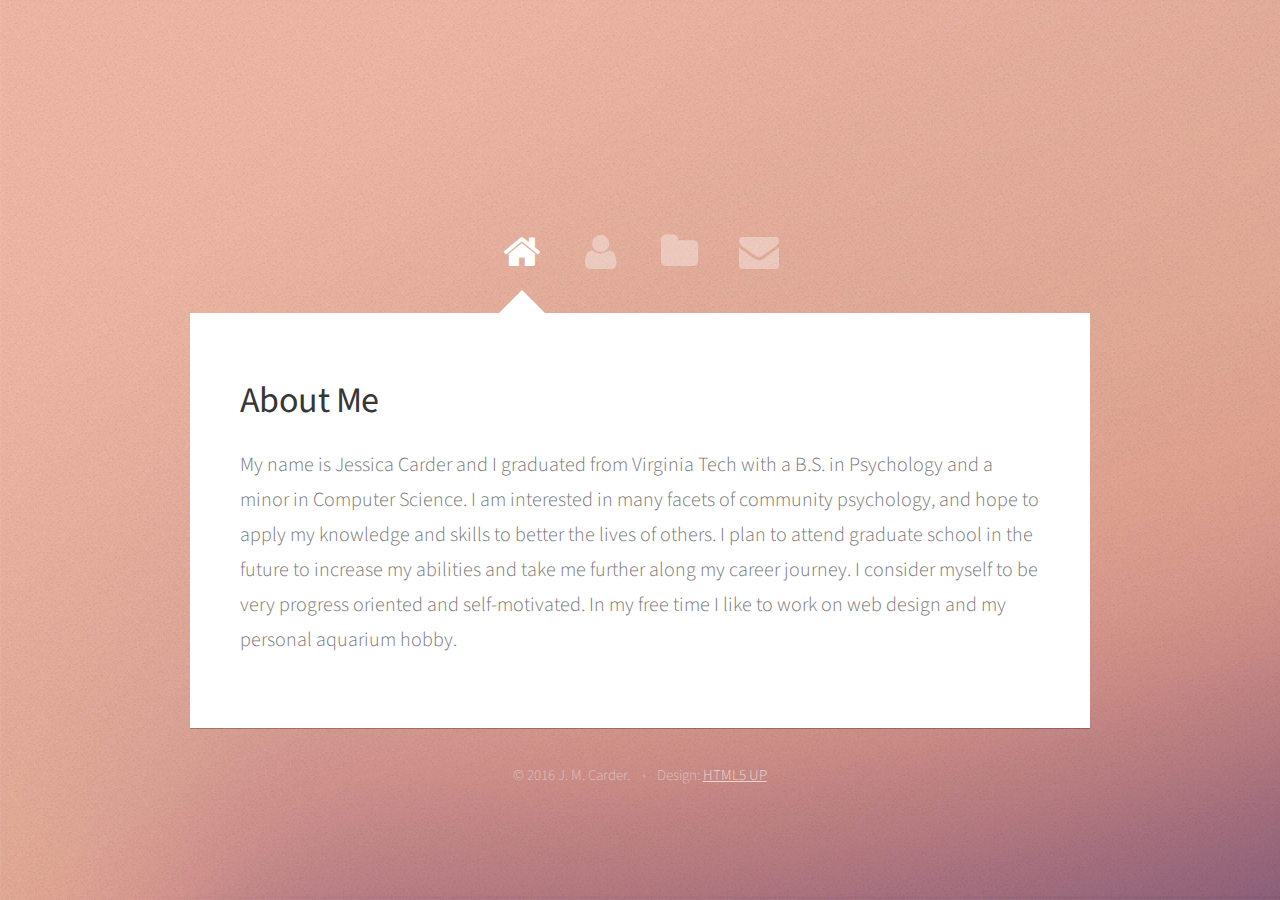
==== about.html @ 9dcfbce8 "Update about.html" ====
<!DOCTYPE HTML>
<!--
	Astral by HTML5 UP
	html5up.net | @ajlkn
	Free for personal and commercial use under the CCA 3.0 license (html5up.net/license)
-->
<html>
	<head>
		<title>J. M. Carder</title>
		<meta charset="utf-8" />
		<meta name="viewport" content="width=device-width, initial-scale=1" />
		<!--[if lte IE 8]><script src="assets/js/ie/html5shiv.js"></script><![endif]-->
		<link rel="stylesheet" href="assets/css/main.css" />
		<noscript><link rel="stylesheet" href="assets/css/noscript.css" /></noscript>
		<!--[if lte IE 8]><link rel="stylesheet" href="assets/css/ie8.css" /><![endif]-->
	</head>
	<body>

		<!-- Wrapper-->
			<div id="wrapper">

				<!-- Nav -->
					<nav id="nav">
						<a href="/index" class="icon fa-home active"><span>Home</span></a>
						<a href="/about" class="icon fa-user"><span>About Me</span></a>
						<a href="/resume" class="icon fa-folder"><span>Resume</span></a>
						<a href="mailto:jessi.michelle.67@gmail.com" class="icon fa-envelope"><span>Contact</span></a>
					</nav>

				<!-- Main -->
					<div id="main">

						<!-- About -->
							<article id="about" class="panel">
								<header>
									<h2>About Me</h2>
								</header>
								<p>
									My name is Jessica Carder and I graduated from Virginia Tech with a B.S. in Psychology and a minor in Computer Science. I am interested in many facets of community psychology, and hope to apply my knowledge and skills to better the lives of others. I plan to attend graduate school in the future to increase my abilities and take me further along my career journey. I consider myself to be very progress oriented and self-motivated. In my free time I like to work on web design and my personal aquarium hobby.
								</p>
							</article>

					</div>

				<!-- Footer -->
					<div id="footer">
						<ul class="copyright">
							<li>&copy; 2016 J. M. Carder.</li><li>Design: <a href="http://html5up.net">HTML5 UP</a></li>
						</ul>
					</div>

			</div>

		<!-- Scripts -->
			<script src="assets/js/jquery.min.js"></script>
			<script src="assets/js/skel.min.js"></script>
			<script src="assets/js/skel-viewport.min.js"></script>
			<script src="assets/js/util.js"></script>
			<!--[if lte IE 8]><script src="assets/js/ie/respond.min.js"></script><![endif]-->
			<script src="assets/js/main.js"></script>

	</body>
</html>
---- assets/css/main.css ----
@import url("https://fonts.googleapis.com/css?family=Source+Sans+Pro:300,400,300italic,400italic");
@import url("font-awesome.min.css");

/*
	Astral by HTML5 UP
	html5up.net | @ajlkn
	Free for personal and commercial use under the CCA 3.0 license (html5up.net/license)
*/

/* Reset */

	html, body, div, span, applet, object, iframe, h1, h2, h3, h4, h5, h6, p, blockquote, pre, a, abbr, acronym, address, big, cite, code, del, dfn, em, img, ins, kbd, q, s, samp, small, strike, strong, sub, sup, tt, var, b, u, i, center, dl, dt, dd, ol, ul, li, fieldset, form, label, legend, table, caption, tbody, tfoot, thead, tr, th, td, article, aside, canvas, details, embed, figure, figcaption, footer, header, hgroup, menu, nav, output, ruby, section, summary, time, mark, audio, video {
		margin: 0;
		padding: 0;
		border: 0;
		font-size: 100%;
		font: inherit;
		vertical-align: baseline;
	}

	article, aside, details, figcaption, figure, footer, header, hgroup, menu, nav, section {
		display: block;
	}

	body {
		line-height: 1;
	}

	ol, ul {
		list-style: none;
	}

	blockquote, q {
		quotes: none;
	}

	blockquote:before, blockquote:after, q:before, q:after {
		content: '';
		content: none;
	}

	table {
		border-collapse: collapse;
		border-spacing: 0;
	}

	body {
		-webkit-text-size-adjust: none;
	}

/* Box Model */

	*, *:before, *:after {
		-moz-box-sizing: border-box;
		-webkit-box-sizing: border-box;
		box-sizing: border-box;
	}

/* Grid */

	.row {
		border-bottom: solid 1px transparent;
		-moz-box-sizing: border-box;
		-webkit-box-sizing: border-box;
		box-sizing: border-box;
	}

	.row > * {
		float: left;
		-moz-box-sizing: border-box;
		-webkit-box-sizing: border-box;
		box-sizing: border-box;
	}

	.row:after, .row:before {
		content: '';
		display: block;
		clear: both;
		height: 0;
	}

	.row.uniform > * > :first-child {
		margin-top: 0;
	}

	.row.uniform > * > :last-child {
		margin-bottom: 0;
	}

	.row.\30 \25 > * {
		padding: 0 0 0 0px;
	}

	.row.\30 \25 {
		margin: 0 0 -1px 0px;
	}

	.row.uniform.\30 \25 > * {
		padding: 0px 0 0 0px;
	}

	.row.uniform.\30 \25 {
		margin: 0px 0 -1px 0px;
	}

	.row > * {
		padding: 0 0 0 40px;
	}

	.row {
		margin: 0 0 -1px -40px;
	}

	.row.uniform > * {
		padding: 40px 0 0 40px;
	}

	.row.uniform {
		margin: -40px 0 -1px -40px;
	}

	.row.\32 00\25 > * {
		padding: 0 0 0 80px;
	}

	.row.\32 00\25 {
		margin: 0 0 -1px -80px;
	}

	.row.uniform.\32 00\25 > * {
		padding: 80px 0 0 80px;
	}

	.row.uniform.\32 00\25 {
		margin: -80px 0 -1px -80px;
	}

	.row.\31 50\25 > * {
		padding: 0 0 0 60px;
	}

	.row.\31 50\25 {
		margin: 0 0 -1px -60px;
	}

	.row.uniform.\31 50\25 > * {
		padding: 60px 0 0 60px;
	}

	.row.uniform.\31 50\25 {
		margin: -60px 0 -1px -60px;
	}

	.row.\35 0\25 > * {
		padding: 0 0 0 20px;
	}

	.row.\35 0\25 {
		margin: 0 0 -1px -20px;
	}

	.row.uniform.\35 0\25 > * {
		padding: 20px 0 0 20px;
	}

	.row.uniform.\35 0\25 {
		margin: -20px 0 -1px -20px;
	}

	.row.\32 5\25 > * {
		padding: 0 0 0 10px;
	}

	.row.\32 5\25 {
		margin: 0 0 -1px -10px;
	}

	.row.uniform.\32 5\25 > * {
		padding: 10px 0 0 10px;
	}

	.row.uniform.\32 5\25 {
		margin: -10px 0 -1px -10px;
	}

	.\31 2u, .\31 2u\24 {
		width: 100%;
		clear: none;
		margin-left: 0;
	}

	.\31 1u, .\31 1u\24 {
		width: 91.6666666667%;
		clear: none;
		margin-left: 0;
	}

	.\31 0u, .\31 0u\24 {
		width: 83.3333333333%;
		clear: none;
		margin-left: 0;
	}

	.\39 u, .\39 u\24 {
		width: 75%;
		clear: none;
		margin-left: 0;
	}

	.\38 u, .\38 u\24 {
		width: 66.6666666667%;
		clear: none;
		margin-left: 0;
	}

	.\37 u, .\37 u\24 {
		width: 58.3333333333%;
		clear: none;
		margin-left: 0;
	}

	.\36 u, .\36 u\24 {
		width: 50%;
		clear: none;
		margin-left: 0;
	}

	.\35 u, .\35 u\24 {
		width: 41.6666666667%;
		clear: none;
		margin-left: 0;
	}

	.\34 u, .\34 u\24 {
		width: 33.3333333333%;
		clear: none;
		margin-left: 0;
	}

	.\33 u, .\33 u\24 {
		width: 25%;
		clear: none;
		margin-left: 0;
	}

	.\32 u, .\32 u\24 {
		width: 16.6666666667%;
		clear: none;
		margin-left: 0;
	}

	.\31 u, .\31 u\24 {
		width: 8.3333333333%;
		clear: none;
		margin-left: 0;
	}

	.\31 2u\24 + *,
	.\31 1u\24 + *,
	.\31 0u\24 + *,
	.\39 u\24 + *,
	.\38 u\24 + *,
	.\37 u\24 + *,
	.\36 u\24 + *,
	.\35 u\24 + *,
	.\34 u\24 + *,
	.\33 u\24 + *,
	.\32 u\24 + *,
	.\31 u\24 + * {
		clear: left;
	}

	.\-11u {
		margin-left: 91.66667%;
	}

	.\-10u {
		margin-left: 83.33333%;
	}

	.\-9u {
		margin-left: 75%;
	}

	.\-8u {
		margin-left: 66.66667%;
	}

	.\-7u {
		margin-left: 58.33333%;
	}

	.\-6u {
		margin-left: 50%;
	}

	.\-5u {
		margin-left: 41.66667%;
	}

	.\-4u {
		margin-left: 33.33333%;
	}

	.\-3u {
		margin-left: 25%;
	}

	.\-2u {
		margin-left: 16.66667%;
	}

	.\-1u {
		margin-left: 8.33333%;
	}

	@media screen and (min-width: 737px) {

		.row > * {
			padding: 25px 0 0 25px;
		}

		.row {
			margin: -25px 0 -1px -25px;
		}

		.row.uniform > * {
			padding: 25px 0 0 25px;
		}

		.row.uniform {
			margin: -25px 0 -1px -25px;
		}

		.row.\32 00\25 > * {
			padding: 50px 0 0 50px;
		}

		.row.\32 00\25 {
			margin: -50px 0 -1px -50px;
		}

		.row.uniform.\32 00\25 > * {
			padding: 50px 0 0 50px;
		}

		.row.uniform.\32 00\25 {
			margin: -50px 0 -1px -50px;
		}

		.row.\31 50\25 > * {
			padding: 37.5px 0 0 37.5px;
		}

		.row.\31 50\25 {
			margin: -37.5px 0 -1px -37.5px;
		}

		.row.uniform.\31 50\25 > * {
			padding: 37.5px 0 0 37.5px;
		}

		.row.uniform.\31 50\25 {
			margin: -37.5px 0 -1px -37.5px;
		}

		.row.\35 0\25 > * {
			padding: 12.5px 0 0 12.5px;
		}

		.row.\35 0\25 {
			margin: -12.5px 0 -1px -12.5px;
		}

		.row.uniform.\35 0\25 > * {
			padding: 12.5px 0 0 12.5px;
		}

		.row.uniform.\35 0\25 {
			margin: -12.5px 0 -1px -12.5px;
		}

		.row.\32 5\25 > * {
			padding: 6.25px 0 0 6.25px;
		}

		.row.\32 5\25 {
			margin: -6.25px 0 -1px -6.25px;
		}

		.row.uniform.\32 5\25 > * {
			padding: 6.25px 0 0 6.25px;
		}

		.row.uniform.\32 5\25 {
			margin: -6.25px 0 -1px -6.25px;
		}

		.\31 2u\28desktop\29, .\31 2u\24\28desktop\29 {
			width: 100%;
			clear: none;
			margin-left: 0;
		}

		.\31 1u\28desktop\29, .\31 1u\24\28desktop\29 {
			width: 91.6666666667%;
			clear: none;
			margin-left: 0;
		}

		.\31 0u\28desktop\29, .\31 0u\24\28desktop\29 {
			width: 83.3333333333%;
			clear: none;
			margin-left: 0;
		}

		.\39 u\28desktop\29, .\39 u\24\28desktop\29 {
			width: 75%;
			clear: none;
			margin-left: 0;
		}

		.\38 u\28desktop\29, .\38 u\24\28desktop\29 {
			width: 66.6666666667%;
			clear: none;
			margin-left: 0;
		}

		.\37 u\28desktop\29, .\37 u\24\28desktop\29 {
			width: 58.3333333333%;
			clear: none;
			margin-left: 0;
		}

		.\36 u\28desktop\29, .\36 u\24\28desktop\29 {
			width: 50%;
			clear: none;
			margin-left: 0;
		}

		.\35 u\28desktop\29, .\35 u\24\28desktop\29 {
			width: 41.6666666667%;
			clear: none;
			margin-left: 0;
		}

		.\34 u\28desktop\29, .\34 u\24\28desktop\29 {
			width: 33.3333333333%;
			clear: none;
			margin-left: 0;
		}

		.\33 u\28desktop\29, .\33 u\24\28desktop\29 {
			width: 25%;
			clear: none;
			margin-left: 0;
		}

		.\32 u\28desktop\29, .\32 u\24\28desktop\29 {
			width: 16.6666666667%;
			clear: none;
			margin-left: 0;
		}

		.\31 u\28desktop\29, .\31 u\24\28desktop\29 {
			width: 8.3333333333%;
			clear: none;
			margin-left: 0;
		}

		.\31 2u\24\28desktop\29 + *,
		.\31 1u\24\28desktop\29 + *,
		.\31 0u\24\28desktop\29 + *,
		.\39 u\24\28desktop\29 + *,
		.\38 u\24\28desktop\29 + *,
		.\37 u\24\28desktop\29 + *,
		.\36 u\24\28desktop\29 + *,
		.\35 u\24\28desktop\29 + *,
		.\34 u\24\28desktop\29 + *,
		.\33 u\24\28desktop\29 + *,
		.\32 u\24\28desktop\29 + *,
		.\31 u\24\28desktop\29 + * {
			clear: left;
		}

		.\-11u\28desktop\29 {
			margin-left: 91.66667%;
		}

		.\-10u\28desktop\29 {
			margin-left: 83.33333%;
		}

		.\-9u\28desktop\29 {
			margin-left: 75%;
		}

		.\-8u\28desktop\29 {
			margin-left: 66.66667%;
		}

		.\-7u\28desktop\29 {
			margin-left: 58.33333%;
		}

		.\-6u\28desktop\29 {
			margin-left: 50%;
		}

		.\-5u\28desktop\29 {
			margin-left: 41.66667%;
		}

		.\-4u\28desktop\29 {
			margin-left: 33.33333%;
		}

		.\-3u\28desktop\29 {
			margin-left: 25%;
		}

		.\-2u\28desktop\29 {
			margin-left: 16.66667%;
		}

		.\-1u\28desktop\29 {
			margin-left: 8.33333%;
		}

	}

	@media screen and (max-width: 736px) {

		.row > * {
			padding: 15px 0 0 15px;
		}

		.row {
			margin: -15px 0 -1px -15px;
		}

		.row.uniform > * {
			padding: 15px 0 0 15px;
		}

		.row.uniform {
			margin: -15px 0 -1px -15px;
		}

		.row.\32 00\25 > * {
			padding: 30px 0 0 30px;
		}

		.row.\32 00\25 {
			margin: -30px 0 -1px -30px;
		}

		.row.uniform.\32 00\25 > * {
			padding: 30px 0 0 30px;
		}

		.row.uniform.\32 00\25 {
			margin: -30px 0 -1px -30px;
		}

		.row.\31 50\25 > * {
			padding: 22.5px 0 0 22.5px;
		}

		.row.\31 50\25 {
			margin: -22.5px 0 -1px -22.5px;
		}

		.row.uniform.\31 50\25 > * {
			padding: 22.5px 0 0 22.5px;
		}

		.row.uniform.\31 50\25 {
			margin: -22.5px 0 -1px -22.5px;
		}

		.row.\35 0\25 > * {
			padding: 7.5px 0 0 7.5px;
		}

		.row.\35 0\25 {
			margin: -7.5px 0 -1px -7.5px;
		}

		.row.uniform.\35 0\25 > * {
			padding: 7.5px 0 0 7.5px;
		}

		.row.uniform.\35 0\25 {
			margin: -7.5px 0 -1px -7.5px;
		}

		.row.\32 5\25 > * {
			padding: 3.75px 0 0 3.75px;
		}

		.row.\32 5\25 {
			margin: -3.75px 0 -1px -3.75px;
		}

		.row.uniform.\32 5\25 > * {
			padding: 3.75px 0 0 3.75px;
		}

		.row.uniform.\32 5\25 {
			margin: -3.75px 0 -1px -3.75px;
		}

		.\31 2u\28mobile\29, .\31 2u\24\28mobile\29 {
			width: 100%;
			clear: none;
			margin-left: 0;
		}

		.\31 1u\28mobile\29, .\31 1u\24\28mobile\29 {
			width: 91.6666666667%;
			clear: none;
			margin-left: 0;
		}

		.\31 0u\28mobile\29, .\31 0u\24\28mobile\29 {
			width: 83.3333333333%;
			clear: none;
			margin-left: 0;
		}

		.\39 u\28mobile\29, .\39 u\24\28mobile\29 {
			width: 75%;
			clear: none;
			margin-left: 0;
		}

		.\38 u\28mobile\29, .\38 u\24\28mobile\29 {
			width: 66.6666666667%;
			clear: none;
			margin-left: 0;
		}

		.\37 u\28mobile\29, .\37 u\24\28mobile\29 {
			width: 58.3333333333%;
			clear: none;
			margin-left: 0;
		}

		.\36 u\28mobile\29, .\36 u\24\28mobile\29 {
			width: 50%;
			clear: none;
			margin-left: 0;
		}

		.\35 u\28mobile\29, .\35 u\24\28mobile\29 {
			width: 41.6666666667%;
			clear: none;
			margin-left: 0;
		}

		.\34 u\28mobile\29, .\34 u\24\28mobile\29 {
			width: 33.3333333333%;
			clear: none;
			margin-left: 0;
		}

		.\33 u\28mobile\29, .\33 u\24\28mobile\29 {
			width: 25%;
			clear: none;
			margin-left: 0;
		}

		.\32 u\28mobile\29, .\32 u\24\28mobile\29 {
			width: 16.6666666667%;
			clear: none;
			margin-left: 0;
		}

		.\31 u\28mobile\29, .\31 u\24\28mobile\29 {
			width: 8.3333333333%;
			clear: none;
			margin-left: 0;
		}

		.\31 2u\24\28mobile\29 + *,
		.\31 1u\24\28mobile\29 + *,
		.\31 0u\24\28mobile\29 + *,
		.\39 u\24\28mobile\29 + *,
		.\38 u\24\28mobile\29 + *,
		.\37 u\24\28mobile\29 + *,
		.\36 u\24\28mobile\29 + *,
		.\35 u\24\28mobile\29 + *,
		.\34 u\24\28mobile\29 + *,
		.\33 u\24\28mobile\29 + *,
		.\32 u\24\28mobile\29 + *,
		.\31 u\24\28mobile\29 + * {
			clear: left;
		}

		.\-11u\28mobile\29 {
			margin-left: 91.66667%;
		}

		.\-10u\28mobile\29 {
			margin-left: 83.33333%;
		}

		.\-9u\28mobile\29 {
			margin-left: 75%;
		}

		.\-8u\28mobile\29 {
			margin-left: 66.66667%;
		}

		.\-7u\28mobile\29 {
			margin-left: 58.33333%;
		}

		.\-6u\28mobile\29 {
			margin-left: 50%;
		}

		.\-5u\28mobile\29 {
			margin-left: 41.66667%;
		}

		.\-4u\28mobile\29 {
			margin-left: 33.33333%;
		}

		.\-3u\28mobile\29 {
			margin-left: 25%;
		}

		.\-2u\28mobile\29 {
			margin-left: 16.66667%;
		}

		.\-1u\28mobile\29 {
			margin-left: 8.33333%;
		}

	}

/* Basic */

	body {
		background-image: url("images/overlay.png"), url("images/bg.jpg");
		background-repeat: repeat, no-repeat;
		background-size: auto, 100% 100%;
		font-family: 'Source Sans Pro', sans-serif;
		font-weight: 300;
		color: #777777;
	}

		body.is-loading *, body.is-loading *:before, body.is-loading *:after {
			-moz-transition: none !important;
			-webkit-transition: none !important;
			-ms-transition: none !important;
			transition: none !important;
			-moz-animation: none !important;
			-webkit-animation: none !important;
			-ms-animation: none !important;
			animation: none !important;
		}

	input, textarea, select {
		font-family: 'Source Sans Pro', sans-serif;
		font-weight: 300;
		color: #777777;
	}

	strong, b, h1, h2, h3, h4, h5, h6 {
		font-weight: 400;
		color: #363636;
	}

	blockquote {
		border-left: solid 0.5em #ddd;
		padding: 1em 0 1em 2em;
		font-style: italic;
	}

	em, i {
		font-style: italic;
	}

	hr {
		border: 0;
		border-top: solid 1px #ddd;
		padding: 1.5em 0 0 0;
		margin: 1.75em 0 0 0;
	}

	sub {
		position: relative;
		top: 0.5em;
		font-size: 0.8em;
	}

	sup {
		position: relative;
		top: -0.5em;
		font-size: 0.8em;
	}

	br.clear {
		clear: both;
	}

	p, ul, ol, dl, table, blockquote, form {
		margin-bottom: 2em;
	}

/* Table */

	table {
		width: 100%;
	}

		table.default tbody tr {
			border-bottom: solid 1px #f4f4f4;
		}

		table.default td {
			padding: 0.5em 1em 0.5em 1em;
		}

		table.default th {
			text-align: left;
			font-weight: 400;
			padding: 0.5em 1em 0.5em 1em;
		}

		table.default thead {
			border-bottom: solid 2px #f4f4f4;
		}

/* Form */

	form label {
		display: block;
		font-weight: 400;
		color: #363636;
		margin: 0 0 1em 0;
	}

	form input[type="text"],
	form input[type="email"],
	form input[type="password"],
	form select,
	form textarea {
		-webkit-appearance: none;
		border: 0;
		background: #f4f4f4;
		padding: 0.75em;
		width: 100%;
		-moz-transition: background-color .25s ease-in-out;
		-webkit-transition: background-color .25s ease-in-out;
		-ms-transition: background-color .25s ease-in-out;
		transition: background-color .25s ease-in-out;
	}

		form input[type="text"]:focus,
		form input[type="email"]:focus,
		form input[type="password"]:focus,
		form select:focus,
		form textarea:focus {
			background: #f8f8f8;
		}

	form input[type="text"],
	form input[type="email"],
	form input[type="password"],
	form select {
		line-height: 1.35em;
	}

	form ::-webkit-input-placeholder {
		color: #999;
	}

	form :-moz-placeholder {
		color: #999;
	}

	form ::-moz-placeholder {
		color: #999;
	}

	form :-ms-input-placeholder {
		color: #999;
	}

/* Section/Article */

	section, article {
		margin-bottom: 3em;
	}

		section > :last-child, section:last-child, article > :last-child, article:last-child {
			margin-bottom: 0;
		}

	header > p {
		color: #aaa;
	}

/* Image */

	.image {
		display: inline-block;
	}

		.image img {
			display: block;
			width: 100%;
		}

		.image.fit {
			display: block;
			width: 100%;
		}

		.image.featured {
			display: block;
			width: 100%;
			margin: 0 0 2em 0;
		}

		.image.left {
			float: left;
			margin: 0 2em 2em 0;
		}

		.image.centered {
			display: block;
			margin: 0 0 2em 0;
		}

			.image.centered img {
				margin: 0 auto;
				width: auto;
			}

/* Button */

	input[type="button"],
	input[type="submit"],
	input[type="reset"],
	button,
	.button {
		-webkit-appearance: none;
		display: inline-block;
		background-color: #222222;
		color: #ffffff;
		border: 0;
		cursor: pointer;
		outline: 0;
		-moz-transition: background-color .25s ease-in-out;
		-webkit-transition: background-color .25s ease-in-out;
		-ms-transition: background-color .25s ease-in-out;
		transition: background-color .25s ease-in-out;
	}

		input[type="button"]:hover,
		input[type="submit"]:hover,
		input[type="reset"]:hover,
		button:hover,
		.button:hover {
			background-color: #333333;
		}

		input[type="button"]:active,
		input[type="submit"]:active,
		input[type="reset"]:active,
		button:active,
		.button:active {
			background-color: #444444;
		}

		input[type="button"].alt,
		input[type="submit"].alt,
		input[type="reset"].alt,
		button.alt,
		.button.alt {
			background-color: #777777;
		}

			input[type="button"].alt:hover,
			input[type="submit"].alt:hover,
			input[type="reset"].alt:hover,
			button.alt:hover,
			.button.alt:hover {
				background-color: #888888;
			}

			input[type="button"].alt:active,
			input[type="submit"].alt:active,
			input[type="reset"].alt:active,
			button.alt:active,
			.button.alt:active {
				background-color: #999999;
			}

/* List */

	ul.default {
		list-style: disc;
		padding-left: 1em;
	}

		ul.default li {
			padding-left: 0.5em;
		}

	ul.actions li {
		display: inline-block;
		margin-left: 0.5em;
	}

		ul.actions li:first-child {
			margin-left: 0;
		}

	ol.default {
		list-style: decimal;
		padding-left: 1.25em;
	}

		ol.default li {
			padding-left: 0.25em;
		}

/* Icons */

	.icon {
		position: relative;
		text-decoration: none;
	}

		.icon:before {
			-moz-osx-font-smoothing: grayscale;
			-webkit-font-smoothing: antialiased;
			font-family: FontAwesome;
			font-style: normal;
			font-weight: normal;
			text-transform: none !important;
		}

		.icon > .label {
			display: none;
		}

/* Nav */

	#nav a {
		position: relative;
		display: inline-block;
		color: #ffffff;
		width: 1em;
		height: 1em;
		line-height: 0.9em;
	}

		#nav a.icon:before {
			padding-right: 0;
		}

/* Panels */

	#main {
		position: relative;
		overflow: hidden;
	}

	.panel {
		position: relative;
	}

/* Me */

	#me .pic {
		position: relative;
		display: block;
	}

		#me .pic:before {
			content: '';
			position: absolute;
			top: 0;
			left: 0;
			background: url("images/overlay.png");
			width: 100%;
			height: 100%;
			z-index: 1;
		}

/* Footer */

	#footer {
		color: #ccc;
		color: rgba(255, 255, 255, 0.45);
	}

		#footer a {
			color: #ddd;
			color: rgba(255, 255, 255, 0.65);
			-moz-transition: color .25s ease-in-out;
			-webkit-transition: color .25s ease-in-out;
			-ms-transition: color .25s ease-in-out;
			transition: color .25s ease-in-out;
		}

			#footer a:hover {
				color: white;
			}

		#footer .copyright li {
			display: inline-block;
		}

			#footer .copyright li:before {
				display: inline;
				content: '\2022';
				opacity: 0.5;
				padding: 0 0.75em 0 0.75em;
			}

			#footer .copyright li:first-child:before {
				display: none;
			}

/* Desktop */

	@media screen and (min-width: 737px) {

		/* Basic */

			html {
				min-width: 100%;
				min-height: 100%;
			}

			body {
				width: 100%;
				min-width: 1000px;
				min-height: 100%;
				overflow-y: scroll;
				background-attachment: fixed;
				font-size: 14pt;
				line-height: 1.75em;
			}

			input, textarea, select {
				font-size: 14pt;
				line-height: 1.75em;
			}

			h1 {
				font-size: 2.4em;
				letter-spacing: -0.015em;
			}

			h2 {
				font-size: 1.8em;
				letter-spacing: -0.015em;
			}

			h3, h4, h5, h6 {
				font-size: 1.25em;
				letter-spacing: -0.015em;
			}

		/* Section/Article */

			header {
				margin: 0 0 1.5em 0;
			}

				header > p {
					margin: 0.5em 0 0 0;
				}

		/* Button */

			input[type="button"],
			input[type="submit"],
			input[type="reset"],
			button,
			.button {
				padding: 0.7em 1.5em 0.7em 1.5em;
			}

				input[type="button"].small,
				input[type="submit"].small,
				input[type="reset"].small,
				button.small,
				.button.small {
					font-size: 0.75em;
				}

				input[type="button"].big,
				input[type="submit"].big,
				input[type="reset"].big,
				button.big,
				.button.big {
					font-size: 1.25em;
					padding: 0.5em 1.25em 0.5em 1.25em;
				}

				input[type="button"].huge,
				input[type="submit"].huge,
				input[type="reset"].huge,
				button.huge,
				.button.huge {
					font-size: 1.5em;
					padding: 0.5em 1.25em 0.5em 1.25em;
				}

		/* Wrapper */

			#wrapper {
				width: 45em;
				margin: 0 auto;
				opacity: 0.00001;
			}

				#wrapper.tall {
					padding-bottom: 6em;
				}

		/* Nav */

			#nav {
				text-align: center;
				height: 4.25em;
				cursor: default;
			}

				#nav a {
					font-size: 2.5em;
					margin: 0 0.25em 0 0.25em;
					opacity: 0.35;
					outline: 0;
					-moz-transition: opacity .25s ease-in-out;
					-webkit-transition: opacity .25s ease-in-out;
					-ms-transition: opacity .25s ease-in-out;
					transition: opacity .25s ease-in-out;
				}

					#nav a:before {
						font-size: 0.8em;
					}

					#nav a:after {
						content: '';
						display: block;
						position: absolute;
						left: 50%;
						bottom: -0.75em;
						margin-left: -0.5em;
						border-bottom: solid 0em #ffffff;
						border-left: solid 0.5em transparent;
						border-right: solid 0.5em transparent;
						-moz-transition: border-bottom-width .25s ease-in-out;
						-webkit-transition: border-bottom-width .25s ease-in-out;
						-ms-transition: border-bottom-width .25s ease-in-out;
						transition: border-bottom-width .25s ease-in-out;
					}

					#nav a span {
						display: block;
						position: absolute;
						background: #222222;
						color: #ffffff;
						top: -2.75em;
						font-size: 0.3em;
						height: 2.25em;
						line-height: 2.25em;
						left: 50%;
						opacity: 0;
						-moz-transition: opacity .25s ease-in-out;
						-webkit-transition: opacity .25s ease-in-out;
						-ms-transition: opacity .25s ease-in-out;
						transition: opacity .25s ease-in-out;
						width: 5.5em;
						margin-left: -2.75em;
					}

						#nav a span:after {
							content: '';
							display: block;
							position: absolute;
							bottom: -0.4em;
							left: 50%;
							margin-left: -0.6em;
							border-top: solid 0.6em #222222;
							border-left: solid 0.6em transparent;
							border-right: solid 0.6em transparent;
						}

					#nav a:hover {
						opacity: 1.0;
					}

						#nav a:hover span {
							opacity: 1.0;
						}

					#nav a.active {
						opacity: 1.0;
					}

						#nav a.active:after {
							border-bottom-width: 0.5em;
						}

		/* Panels */

			#main {
				width: 45em;
				background: #ffffff;
				box-shadow: 0px 1px 0px 0px rgba(0, 0, 0, 0.25);
			}

			.panel {
				padding: 3.5em 2.5em 3.5em 2.5em;
				position: absolute;
				top: 0;
				left: 0;
				width: 45em;
			}

		/* Me */

			#me {
				padding: 0;
				height: 20em;
			}

				#me .pic {
					display: block;
					position: absolute;
					right: -1px;
					top: 0;
					height: 100%;
					text-decoration: none;
				}

					#me .pic img {
						position: relative;
						display: block;
						height: 100%;
					}

					#me .pic .arrow {
						display: block;
						position: absolute;
						right: 0;
						top: 50%;
						margin-top: -1.375em;
						width: 2.75em;
						height: 2.75em;
						background: #000;
						background: rgba(0, 0, 0, 0.75);
						color: #ffffff;
						text-align: center;
						line-height: 2.75em;
						font-size: 1.5em;
						z-index: 1;
						-moz-transition: width .15s ease-in-out, padding-right .15s ease-in-out;
						-webkit-transition: width .15s ease-in-out, padding-right .15s ease-in-out;
						-ms-transition: width .15s ease-in-out, padding-right .15s ease-in-out;
						transition: width .15s ease-in-out, padding-right .15s ease-in-out;
					}

						#me .pic .arrow:before {
							position: relative;
							padding-right: 0;
							top: 0.125em;
						}

						#me .pic .arrow span {
							display: block;
							text-indent: -9999px;
						}

					#me .pic:hover .arrow {
						width: 3em;
						padding-right: 0.25em;
					}

				#me header {
					position: absolute;
					left: 0;
					top: 0;
					width: 100%;
					height: 100%;
					margin-left: 2.5em;
				}

					#me header > h1 {
						position: absolute;
						left: 0;
						bottom: 52.5%;
						margin: 0;
					}

					#me header > p {
						position: absolute;
						left: 0;
						top: 52.5%;
						font-size: 1.5em;
						letter-spacing: -0.015em;
						margin-top: 0;
					}

		/* Footer */

			#footer {
				text-align: center;
				padding: 2em 0 0 0;
				font-size: 0.75em;
			}

	}

/* Mobile */

	@media screen and (max-width: 736px) {

		/* Basic */

			body, input, textarea, select {
				font-size: 11pt;
				line-height: 1.75em;
			}

			h1, h2 {
				font-size: 1.75em;
				letter-spacing: -0.025em;
			}

			h3, h4, h5, h6 {
				font-size: 1.25em;
				letter-spacing: -0.025em;
			}

		/* Section/Article */

			header {
				margin: 0 0 1.5em 0;
			}

				header > p {
					margin: 0.5em 0 0 0;
				}

		/* Table */

			table.style1 {
				overflow-x: scroll;
			}

		/* List */

			ul.actions li {
				display: block;
				margin: 0.5em 0 0 0;
			}

				ul.actions li:first-child {
					margin-top: 0;
				}

		/* Button */

			input[type="button"],
			input[type="submit"],
			input[type="reset"],
			button,
			.button {
				display: block;
				width: 100%;
				padding: 0.75em 0 0.75em 0;
				text-align: center;
			}

		/* Wrapper */

			#wrapper {
				padding: 7px;
			}

		/* Nav */

			#nav {
				text-align: center;
				margin: 6px 0 8px 0;
			}

				#nav a {
					font-size: 2em;
					opacity: 0.5;
					outline: 0;
					width: 1.5em;
					height: 1.5em;
					line-height: 1.35em;
					margin: 0 0.25em 0 0.25em;
				}

					#nav a:active {
						opacity: 1.0;
					}

					#nav a span {
						display: none;
					}

		/* Panels */

			#main {
				background: none;
			}

			.panel {
				padding: 15px 15px 15px 15px;
				margin: 0 0 7px 0;
				background: #ffffff;
				box-shadow: 0px 1px 0px 0px rgba(0, 0, 0, 0.25);
			}

				.panel header {
					padding-top: 1em;
				}

		/* Me */

			#me .pic {
				width: 100%;
			}

				#me .pic img {
					display: block;
					width: 100%;
				}

				#me .pic .arrow {
					display: none;
				}

			#me header {
				text-align: center;
			}

				#me header > h1 {
					font-size: 2.15em;
					letter-spacing: -0.025em;
				}

				#me header > p {
					font-size: 1.25em;
				}

		/* Footer */

			#footer {
				text-align: center;
				padding: 2em 0 0 0;
				font-size: 0.85em;
			}

				#footer .copyright li {
					display: block;
				}

					#footer .copyright li:before {
						display: none;
					}

	}
---- assets/css/noscript.css ----
/*
	Astral by HTML5 UP
	html5up.net | @ajlkn
	Free for personal and commercial use under the CCA 3.0 license (html5up.net/license)
*/

/* Wrapper */

	#wrapper {
		opacity: 1.0;
	}

/* Nav */

	#nav {
		margin-top: 4em;
	}

		#nav a {
			opacity: 1.0;
		}

			#nav a:before, #nav a:after {
				display: none;
			}

			#nav a span {
				top: 0;
				opacity: 1.0;
			}

				#nav a span:after {
					display: none;
				}

/* Panels */

	#main {
		background: none;
		box-shadow: none;
	}

	.panel {
		position: relative;
		background: #ffffff;
		box-shadow: 0px 1px 0px 0px rgba(0, 0, 0, 0.25);
	}
---- assets/css/ie8.css ----
/*
	Astral by HTML5 UP
	html5up.net | @ajlkn
	Free for personal and commercial use under the CCA 3.0 license (html5up.net/license)
*/

/* Basic */

	body {
		background-image: url("images/bg.jpg");
		background-size: cover;
		-ms-behavior: url("assets/js/ie/backgroundsize.min.htc");
	}

/* Section/Article */

	section > .last-child, section.last-child, article > .last-child, article.last-child {
		margin-bottom: 0;
	}

/* Nav */

	#nav a span {
		display: none !important;
	}

	#nav a:before {
		font-size: 1.75em;
	}
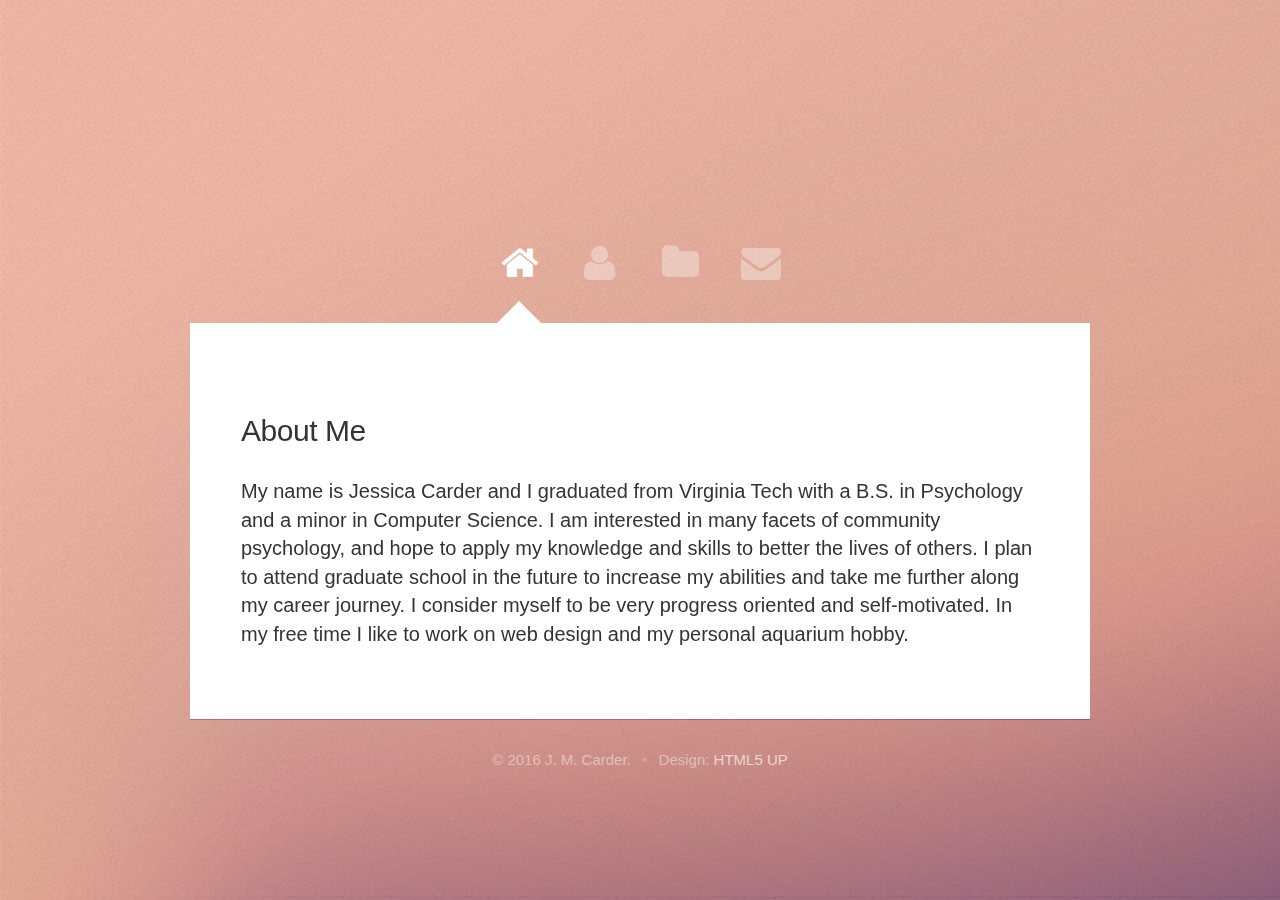
==== commit 71876f76: "Update about.html" ====
--- a/about.html
+++ b/about.html
@@ -58,6 +58,12 @@
 			<script src="assets/js/util.js"></script>
 			<!--[if lte IE 8]><script src="assets/js/ie/respond.min.js"></script><![endif]-->
 			<script src="assets/js/main.js"></script>
+	 		<!-- Latest compiled and minified CSS -->
+			<link rel="stylesheet" href="https://maxcdn.bootstrapcdn.com/bootstrap/3.4.1/css/bootstrap.min.css">
+			<!-- jQuery library -->
+			<script src="https://ajax.googleapis.com/ajax/libs/jquery/3.5.1/jquery.min.js"></script>
+			<!-- Latest compiled JavaScript -->
+			<script src="https://maxcdn.bootstrapcdn.com/bootstrap/3.4.1/js/bootstrap.min.js"></script>
 
 	</body>
 </html>
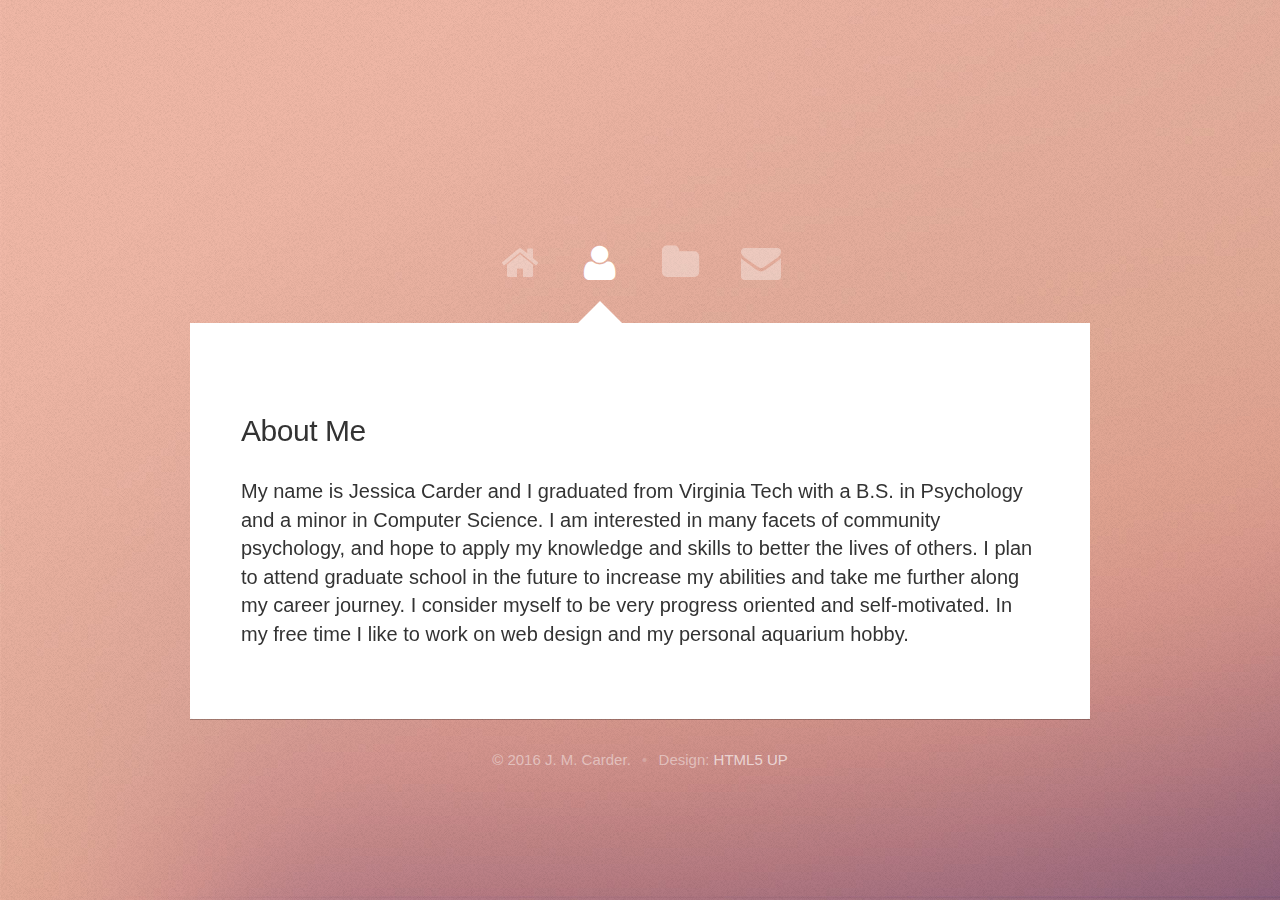
==== commit 6991220c: "Update about.html" ====
--- a/about.html
+++ b/about.html
@@ -21,8 +21,8 @@
 
 				<!-- Nav -->
 					<nav id="nav">
-						<a href="/index" class="icon fa-home active"><span>Home</span></a>
-						<a href="/about" class="icon fa-user"><span>About Me</span></a>
+						<a href="/index" class="icon fa-home"><span>Home</span></a>
+						<a href="/about" class="icon fa-user active"><span>About Me</span></a>
 						<a href="/resume" class="icon fa-folder"><span>Resume</span></a>
 						<a href="mailto:jessi.michelle.67@gmail.com" class="icon fa-envelope"><span>Contact</span></a>
 					</nav>
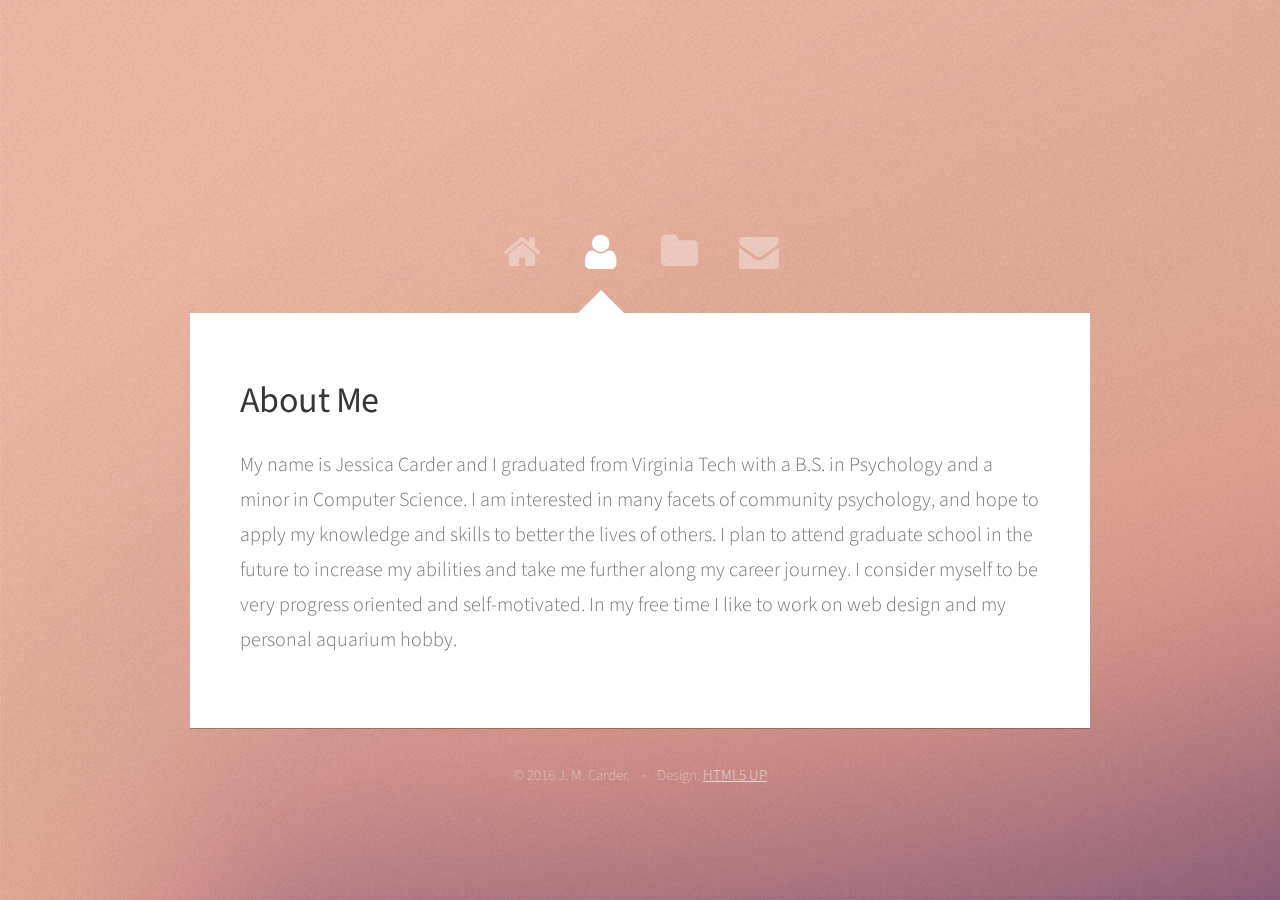
==== commit a45ba4cb: "Update about.html" ====
--- a/about.html
+++ b/about.html
@@ -58,12 +58,6 @@
 			<script src="assets/js/util.js"></script>
 			<!--[if lte IE 8]><script src="assets/js/ie/respond.min.js"></script><![endif]-->
 			<script src="assets/js/main.js"></script>
-	 		<!-- Latest compiled and minified CSS -->
-			<link rel="stylesheet" href="https://maxcdn.bootstrapcdn.com/bootstrap/3.4.1/css/bootstrap.min.css">
-			<!-- jQuery library -->
-			<script src="https://ajax.googleapis.com/ajax/libs/jquery/3.5.1/jquery.min.js"></script>
-			<!-- Latest compiled JavaScript -->
-			<script src="https://maxcdn.bootstrapcdn.com/bootstrap/3.4.1/js/bootstrap.min.js"></script>
 
 	</body>
 </html>
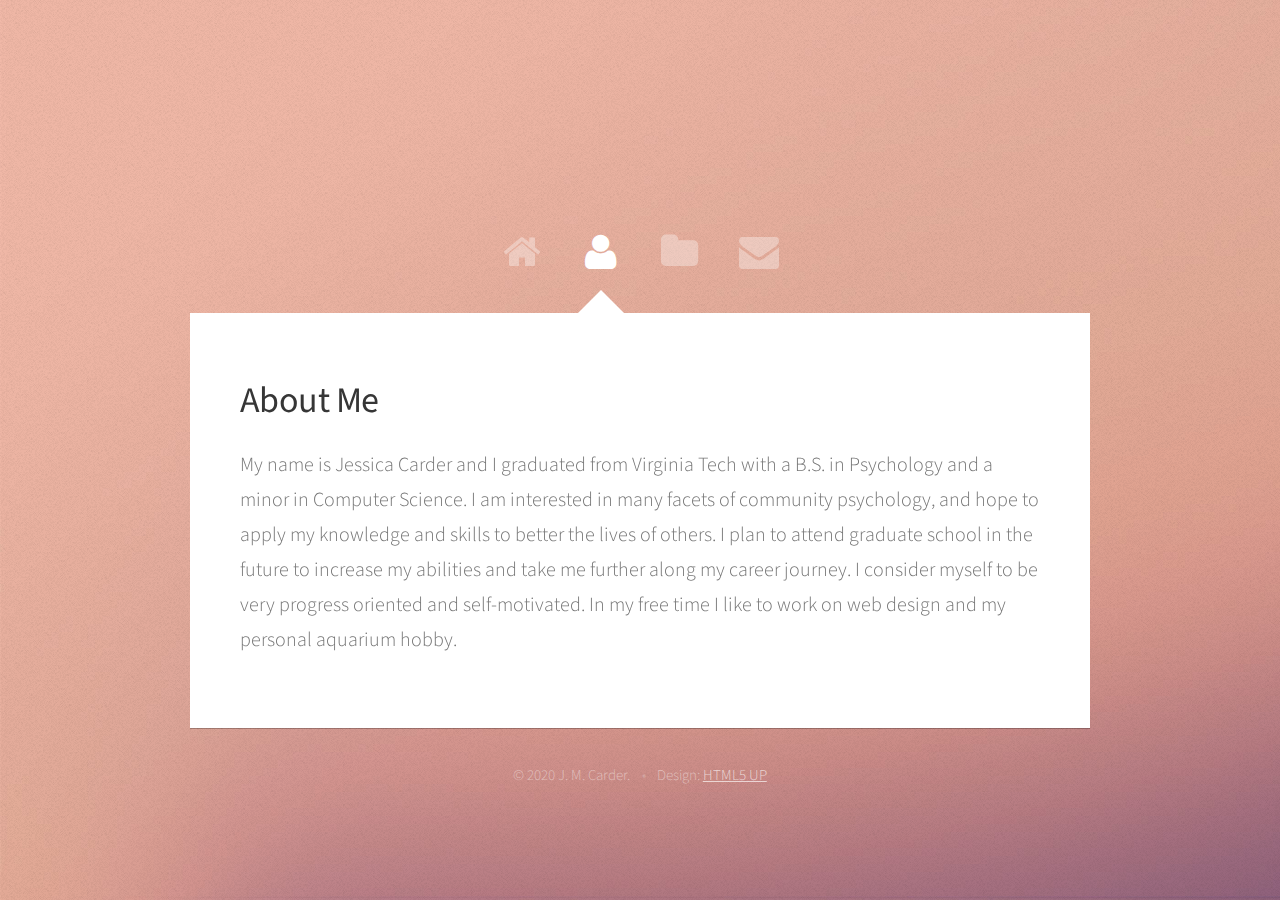
==== commit a9813833: "Update about.html" ====
--- a/about.html
+++ b/about.html
@@ -45,7 +45,7 @@
 				<!-- Footer -->
 					<div id="footer">
 						<ul class="copyright">
-							<li>&copy; 2016 J. M. Carder.</li><li>Design: <a href="http://html5up.net">HTML5 UP</a></li>
+							<li>&copy; 2020 J. M. Carder.</li><li>Design: <a href="http://html5up.net">HTML5 UP</a></li>
 						</ul>
 					</div>
 
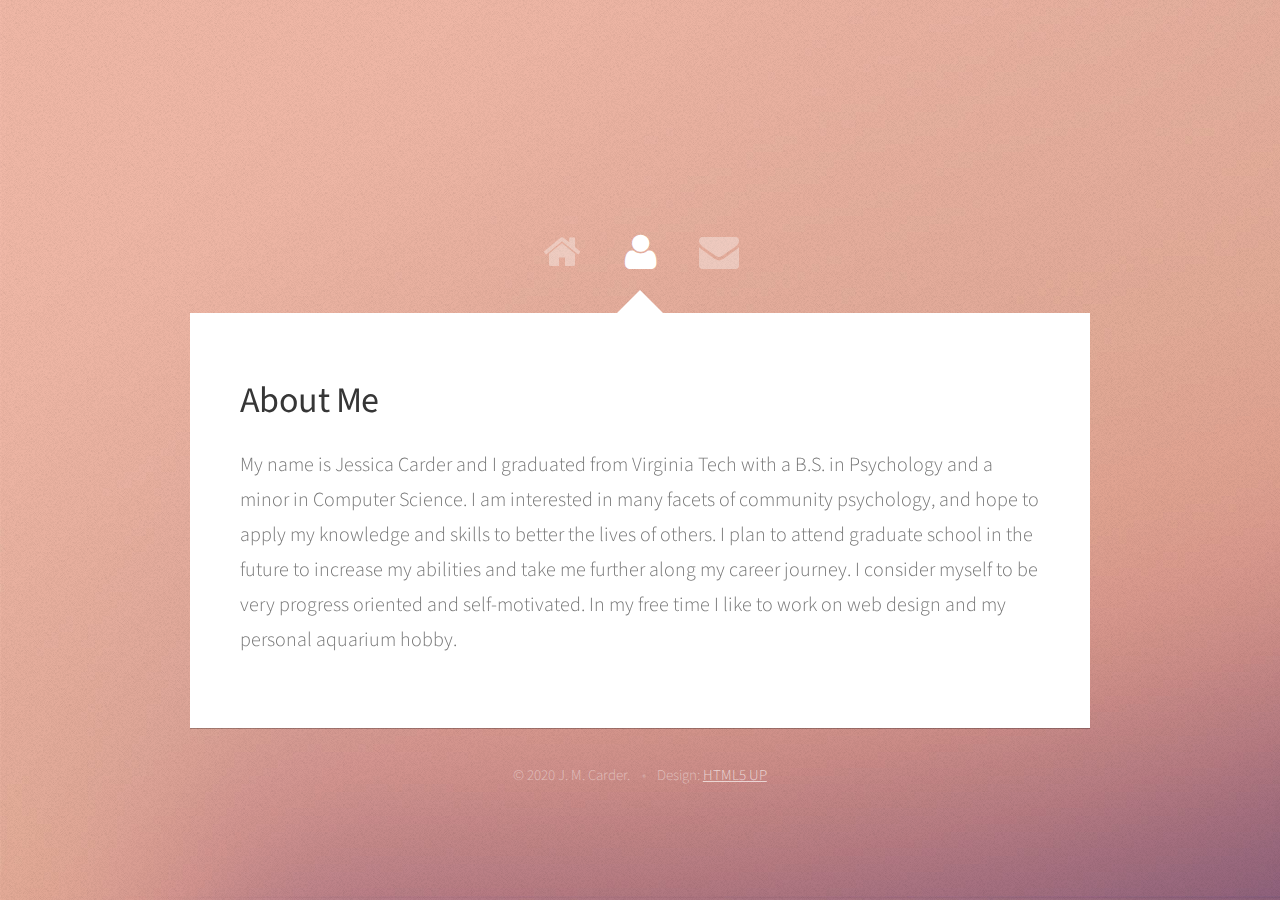
==== commit 72da2389: "Update about.html" ====
--- a/about.html
+++ b/about.html
@@ -23,7 +23,7 @@
 					<nav id="nav">
 						<a href="/index" class="icon fa-home"><span>Home</span></a>
 						<a href="/about" class="icon fa-user active"><span>About Me</span></a>
-						<a href="/resume" class="icon fa-folder"><span>Resume</span></a>
+						<!--<a href="/resume" class="icon fa-folder"><span>Resume</span></a>-->
 						<a href="mailto:jessi.michelle.67@gmail.com" class="icon fa-envelope"><span>Contact</span></a>
 					</nav>
 
